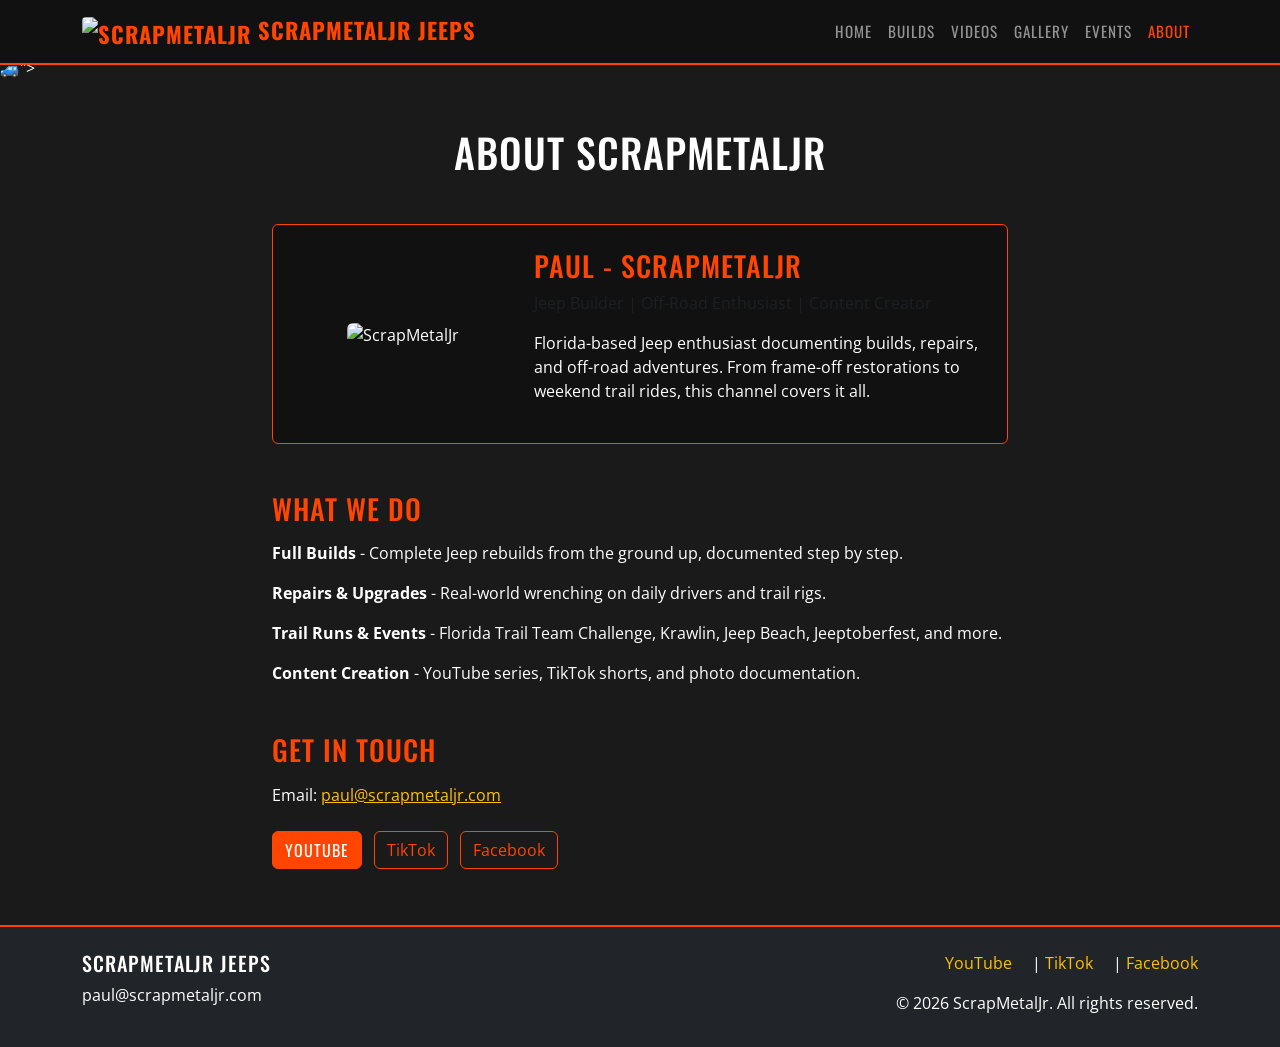
==== about.html @ 537918cd "Add website code (HTML, CSS, JS) - photos hosted externally" ====
<!DOCTYPE html>
<html lang="en">
<head>
  <meta charset="UTF-8">
  <meta name="viewport" content="width=device-width, initial-scale=1.0">
  <title>ScrapMetalJr Jeeps - About</title>
  <link href="https://cdn.jsdelivr.net/npm/bootstrap@5.3.3/dist/css/bootstrap.min.css" rel="stylesheet">
  <link href="https://fonts.googleapis.com/css2?family=Oswald:wght@400;700&display=swap" rel="stylesheet">
  <link rel="stylesheet" href="css/style.css">
  <link rel="icon" href="data:image/svg+xml,<svg xmlns=\"http://www.w3.org/2000/svg\" viewBox=\"0 0 100 100\"><text y=\".9em\" font-size=\"90\">🚙</text></svg>">
</head>
<body>
  <nav class="navbar navbar-expand-lg navbar-dark bg-dark fixed-top">
    <div class="container">
      <a class="navbar-brand fw-bold" href="index.html"><img src="Images/logo.jpg" alt="ScrapMetalJr" height="40"> ScrapMetalJr Jeeps</a>
      <button class="navbar-toggler" type="button" data-bs-toggle="collapse" data-bs-target="#navbarNav">
        <span class="navbar-toggler-icon"></span>
      </button>
      <div class="collapse navbar-collapse" id="navbarNav">
        <ul class="navbar-nav ms-auto">
          <li class="nav-item"><a class="nav-link" href="index.html">Home</a></li>
          <li class="nav-item"><a class="nav-link" href="builds.html">Builds</a></li>
          <li class="nav-item"><a class="nav-link" href="videos.html">Videos</a></li>
          <li class="nav-item"><a class="nav-link" href="gallery.html">Gallery</a></li>
          <li class="nav-item"><a class="nav-link" href="events.html">Events</a></li>
          <li class="nav-item"><a class="nav-link active" href="about.html">About</a></li>
        </ul>
      </div>
    </div>
  </nav>

  <section class="py-5">
    <div class="container">
      <h1 class="text-center mb-5">About ScrapMetalJr</h1>
      <div class="row justify-content-center">
        <div class="col-lg-8">
          <div class="card bg-dark text-white border-warning p-4 mb-5">
            <div class="row align-items-center">
              <div class="col-md-4 text-center mb-3 mb-md-0">
                <img src="Images/logo.jpg" alt="ScrapMetalJr" class="img-fluid rounded" style="max-height:200px;">
              </div>
              <div class="col-md-8">
                <h3 style="color:#FF4500">Paul - ScrapMetalJr</h3>
                <p class="text-muted">Jeep Builder | Off-Road Enthusiast | Content Creator</p>
                <p>Florida-based Jeep enthusiast documenting builds, repairs, and off-road adventures. From frame-off restorations to weekend trail rides, this channel covers it all.</p>
              </div>
            </div>
          </div>

          <h3 class="mb-3" style="color:#FF4500">What We Do</h3>
          <ul class="list-unstyled">
            <li class="mb-3">
              <strong>Full Builds</strong> - Complete Jeep rebuilds from the ground up, documented step by step.
            </li>
            <li class="mb-3">
              <strong>Repairs & Upgrades</strong> - Real-world wrenching on daily drivers and trail rigs.
            </li>
            <li class="mb-3">
              <strong>Trail Runs & Events</strong> - Florida Trail Team Challenge, Krawlin, Jeep Beach, Jeeptoberfest, and more.
            </li>
            <li class="mb-3">
              <strong>Content Creation</strong> - YouTube series, TikTok shorts, and photo documentation.
            </li>
          </ul>

          <h3 class="mb-3 mt-5" style="color:#FF4500">Get In Touch</h3>
          <p>Email: <a href="mailto:paul@scrapmetaljr.com" class="text-warning">paul@scrapmetaljr.com</a></p>
          <div class="mt-4">
            <a href="https://www.youtube.com/@ScrapMetalJr" class="btn btn-warning me-2 mb-2" target="_blank">YouTube</a>
            <a href="https://www.tiktok.com/@ScrapMetalJr" class="btn btn-outline-dark me-2 mb-2" target="_blank">TikTok</a>
            <a href="https://www.facebook.com/ScrapMetalJr" class="btn btn-outline-dark me-2 mb-2" target="_blank">Facebook</a>
          </div>
        </div>
      </div>
    </div>
  </section>

  <footer class="bg-dark text-white py-4 mt-auto">
    <div class="container">
      <div class="row">
        <div class="col-md-6">
          <h5>ScrapMetalJr Jeeps</h5>
          <p>paul@scrapmetaljr.com</p>
        </div>
        <div class="col-md-6 text-end">
          <a href="https://www.youtube.com/@ScrapMetalJr" class="text-warning me-3">YouTube</a> |
          <a href="https://www.tiktok.com/@ScrapMetalJr" class="text-warning me-3">TikTok</a> |
          <a href="https://www.facebook.com/ScrapMetalJr" class="text-warning">Facebook</a>
          <p class="mt-3 mb-0">&copy; 2026 ScrapMetalJr. All rights reserved.</p>
        </div>
      </div>
    </div>
  </footer>

  <script src="https://cdn.jsdelivr.net/npm/bootstrap@5.3.3/dist/js/bootstrap.bundle.min.js"></script>
  <script src="js/script.js"></script>
</body>
</html>
---- css/style.css ----
@import url('https://fonts.googleapis.com/css2?family=Oswald:wght@400;500;700&family=Open+Sans:wght@400;600&display=swap');

:root {
  --orange: #FF4500;
  --orange-dark: #CC3700;
  --dark: #1a1a1a;
  --darker: #111;
  --light: #f8f9fa;
  --gray: #6c757d;
  --warning: #ffc107;
}

* {
  margin: 0;
  padding: 0;
  box-sizing: border-box;
}

body {
  font-family: 'Open Sans', sans-serif;
  background-color: var(--dark);
  color: #fff;
  padding-top: 56px;
}

h1, h2, h3, h4, h5, h6, .navbar-brand {
  font-family: 'Oswald', sans-serif;
  text-transform: uppercase;
  letter-spacing: 1px;
}

/* Navbar */
.navbar {
  backdrop-filter: blur(10px);
  background-color: rgba(17, 17, 17, 0.95) !important;
  border-bottom: 2px solid var(--orange);
  z-index: 1030;
}

.navbar-brand {
  font-size: 1.4rem;
  color: var(--orange) !important;
}

.navbar-brand img {
  border-radius: 4px;
}

.nav-link {
  font-family: 'Oswald', sans-serif;
  text-transform: uppercase;
  letter-spacing: 1px;
  font-size: 0.95rem;
  transition: color 0.3s;
}

.nav-link:hover,
.nav-link.active {
  color: var(--orange) !important;
}

/* Hero Section */
.hero {
  position: relative;
  min-height: 100vh;
  display: flex;
  align-items: center;
  justify-content: center;
  text-align: center;
  background-size: cover;
  background-position: center;
  background-attachment: fixed;
}

.hero::before {
  content: '';
  position: absolute;
  inset: 0;
  background: linear-gradient(to bottom, rgba(0,0,0,0.5) 0%, rgba(0,0,0,0.3) 100%);
}

.hero .container {
  position: relative;
  z-index: 1;
}

.hero h1 {
  font-size: clamp(2.5rem, 6vw, 5rem);
  font-weight: 700;
  text-shadow: 2px 2px 8px rgba(0,0,0,0.7);
  animation: fadeInUp 1s ease-out;
}

.hero .lead {
  font-size: clamp(1rem, 2.5vw, 1.5rem);
  animation: fadeInUp 1s ease-out 0.3s both;
}

.hero .btn {
  animation: fadeInUp 1s ease-out 0.6s both;
}

@keyframes fadeInUp {
  from { opacity: 0; transform: translateY(30px); }
  to { opacity: 1; transform: translateY(0); }
}

/* Buttons */
.btn-warning {
  background-color: var(--orange);
  border-color: var(--orange);
  color: #fff;
  font-family: 'Oswald', sans-serif;
  text-transform: uppercase;
  letter-spacing: 1px;
  transition: all 0.3s;
}

.btn-warning:hover {
  background-color: var(--orange-dark);
  border-color: var(--orange-dark);
  color: #fff;
  transform: translateY(-2px);
  box-shadow: 0 4px 15px rgba(255, 69, 0, 0.4);
}

.btn-outline-dark {
  color: var(--orange);
  border-color: var(--orange);
}

.btn-outline-dark:hover {
  background-color: var(--orange);
  border-color: var(--orange);
  color: #fff;
}

.btn-primary {
  background-color: var(--orange);
  border-color: var(--orange);
}

.btn-primary:hover {
  background-color: var(--orange-dark);
  border-color: var(--orange-dark);
}

/* Cards */
.card {
  transition: transform 0.3s, box-shadow 0.3s;
  overflow: hidden;
}

.card:hover {
  transform: translateY(-5px);
  box-shadow: 0 8px 25px rgba(255, 69, 0, 0.3);
}

.card.bg-dark {
  background-color: var(--darker) !important;
}

.card.border-warning {
  border-color: var(--orange) !important;
}

/* Gallery Grid */
.gallery-grid {
  display: grid;
  grid-template-columns: repeat(auto-fill, minmax(280px, 1fr));
  gap: 16px;
  padding: 20px 0;
}

.gallery-grid .photo-item {
  position: relative;
  overflow: hidden;
  border-radius: 8px;
  cursor: pointer;
  aspect-ratio: 4/3;
  background: var(--darker);
}

.gallery-grid .photo-item img {
  width: 100%;
  height: 100%;
  object-fit: cover;
  transition: transform 0.4s ease, filter 0.4s ease;
}

.gallery-grid .photo-item:hover img {
  transform: scale(1.08);
  filter: brightness(1.1);
}

.gallery-grid .photo-item::after {
  content: '';
  position: absolute;
  inset: 0;
  background: linear-gradient(to top, rgba(0,0,0,0.5) 0%, transparent 50%);
  opacity: 0;
  transition: opacity 0.3s;
}

.gallery-grid .photo-item:hover::after {
  opacity: 1;
}

/* Featured Gallery on Homepage */
#featured-gallery .col-md-3 {
  overflow: hidden;
  border-radius: 8px;
}

#featured-gallery img {
  transition: transform 0.4s ease;
  cursor: pointer;
}

#featured-gallery img:hover {
  transform: scale(1.05);
}

/* Timeline */
.timeline {
  position: relative;
  max-width: 1200px;
  margin: 0 auto;
  padding: 20px 0;
}

.timeline::after {
  content: '';
  position: absolute;
  width: 4px;
  background: linear-gradient(to bottom, var(--orange), var(--orange-dark));
  top: 0;
  bottom: 0;
  left: 50%;
  margin-left: -2px;
  border-radius: 2px;
}

.timeline-item {
  padding: 10px 40px;
  position: relative;
  width: 50%;
  margin-bottom: 20px;
}

.timeline-item::after {
  content: '';
  position: absolute;
  width: 20px;
  height: 20px;
  right: -10px;
  background-color: var(--orange);
  border: 4px solid var(--dark);
  top: 20px;
  border-radius: 50%;
  z-index: 1;
  box-shadow: 0 0 10px rgba(255, 69, 0, 0.5);
}

.timeline-item.left { left: 0; }
.timeline-item.right { left: 50%; }
.timeline-item.right::after { left: -10px; }

.timeline-content {
  padding: 20px;
  background-color: var(--darker);
  border-radius: 8px;
  border: 1px solid #333;
  transition: border-color 0.3s;
}

.timeline-content:hover {
  border-color: var(--orange);
}

.timeline-content h5 {
  color: var(--orange);
  margin-bottom: 10px;
}

.timeline-content img {
  border-radius: 6px;
  margin-bottom: 12px;
  width: 100%;
  max-height: 200px;
  object-fit: cover;
}

/* Lightbox */
.lightbox-overlay {
  position: fixed;
  inset: 0;
  background: rgba(0, 0, 0, 0.95);
  z-index: 9999;
  display: flex;
  align-items: center;
  justify-content: center;
  opacity: 0;
  visibility: hidden;
  transition: opacity 0.3s, visibility 0.3s;
}

.lightbox-overlay.active {
  opacity: 1;
  visibility: visible;
}

.lightbox-overlay img {
  max-width: 90vw;
  max-height: 90vh;
  object-fit: contain;
  border-radius: 4px;
  box-shadow: 0 0 40px rgba(0,0,0,0.5);
}

.lightbox-close {
  position: absolute;
  top: 20px;
  right: 30px;
  font-size: 2.5rem;
  color: #fff;
  cursor: pointer;
  z-index: 10001;
  transition: color 0.3s;
  background: none;
  border: none;
  line-height: 1;
}

.lightbox-close:hover {
  color: var(--orange);
}

.lightbox-prev,
.lightbox-next {
  position: absolute;
  top: 50%;
  transform: translateY(-50%);
  font-size: 3rem;
  color: #fff;
  cursor: pointer;
  z-index: 10001;
  padding: 20px;
  background: none;
  border: none;
  transition: color 0.3s;
  user-select: none;
}

.lightbox-prev:hover,
.lightbox-next:hover {
  color: var(--orange);
}

.lightbox-prev { left: 20px; }
.lightbox-next { right: 20px; }

.lightbox-counter {
  position: absolute;
  bottom: 20px;
  left: 50%;
  transform: translateX(-50%);
  color: #aaa;
  font-family: 'Oswald', sans-serif;
  font-size: 1rem;
}

/* Section Styles */
section {
  padding: 80px 0;
}

section h2 {
  color: var(--orange);
  position: relative;
  display: inline-block;
}

section h2::after {
  content: '';
  position: absolute;
  bottom: -8px;
  left: 50%;
  transform: translateX(-50%);
  width: 60px;
  height: 3px;
  background: var(--orange);
  border-radius: 2px;
}

.bg-secondary {
  background-color: var(--darker) !important;
}

.bg-light {
  background-color: #222 !important;
}

.bg-light h2,
.bg-light h3 {
  color: var(--orange);
}

.bg-light p {
  color: #ccc;
}

/* Footer */
footer {
  background-color: var(--darker) !important;
  border-top: 2px solid var(--orange);
}

footer a {
  color: var(--orange);
  text-decoration: none;
  transition: opacity 0.3s;
}

footer a:hover {
  opacity: 0.8;
  color: var(--orange);
}

/* Photo Blog Entry */
.blog-entry {
  background: var(--darker);
  border-radius: 12px;
  overflow: hidden;
  margin-bottom: 40px;
  border: 1px solid #333;
  transition: border-color 0.3s;
}

.blog-entry:hover {
  border-color: var(--orange);
}

.blog-entry .entry-header {
  position: relative;
  height: 300px;
  overflow: hidden;
}

.blog-entry .entry-header img {
  width: 100%;
  height: 100%;
  object-fit: cover;
}

.blog-entry .entry-header .overlay {
  position: absolute;
  bottom: 0;
  left: 0;
  right: 0;
  padding: 30px;
  background: linear-gradient(to top, rgba(0,0,0,0.9), transparent);
}

.blog-entry .entry-header h3 {
  color: #fff;
  margin-bottom: 5px;
}

.blog-entry .entry-header .date {
  color: var(--orange);
  font-size: 0.9rem;
}

.blog-entry .entry-body {
  padding: 25px;
}

.blog-entry .entry-body p {
  color: #ccc;
  line-height: 1.7;
}

.blog-entry .photo-strip {
  display: flex;
  gap: 8px;
  padding: 0 25px 25px;
  overflow-x: auto;
}

.blog-entry .photo-strip img {
  height: 120px;
  border-radius: 6px;
  cursor: pointer;
  transition: transform 0.3s;
  flex-shrink: 0;
}

.blog-entry .photo-strip img:hover {
  transform: scale(1.05);
}

/* Loading Spinner */
.loading {
  text-align: center;
  padding: 60px;
  color: var(--gray);
}

.loading .spinner {
  width: 40px;
  height: 40px;
  border: 4px solid #333;
  border-top-color: var(--orange);
  border-radius: 50%;
  animation: spin 0.8s linear infinite;
  margin: 0 auto 20px;
}

@keyframes spin {
  to { transform: rotate(360deg); }
}

/* Responsive */
@media screen and (max-width: 768px) {
  .timeline::after { left: 20px; }
  .timeline-item {
    width: 100%;
    padding-left: 50px;
    padding-right: 15px;
  }
  .timeline-item::after { left: 12px; }
  .timeline-item.right { left: 0; }

  .gallery-grid {
    grid-template-columns: repeat(auto-fill, minmax(150px, 1fr));
    gap: 8px;
  }

  section { padding: 50px 0; }

  .hero h1 { font-size: 2.2rem; }

  .lightbox-prev, .lightbox-next {
    font-size: 2rem;
    padding: 10px;
  }

  .blog-entry .entry-header { height: 200px; }
}

@media screen and (max-width: 480px) {
  .gallery-grid {
    grid-template-columns: repeat(2, 1fr);
  }
}

/* Scrollbar */
::-webkit-scrollbar {
  width: 8px;
  height: 8px;
}

::-webkit-scrollbar-track {
  background: var(--darker);
}

::-webkit-scrollbar-thumb {
  background: var(--orange);
  border-radius: 4px;
}

::-webkit-scrollbar-thumb:hover {
  background: var(--orange-dark);
}

/* Tab styling for events */
.nav-tabs {
  border-bottom-color: var(--orange);
}

.nav-tabs .nav-link {
  color: #aaa;
  border: none;
  border-bottom: 2px solid transparent;
  font-family: 'Oswald', sans-serif;
}

.nav-tabs .nav-link:hover {
  color: var(--orange);
  border-color: transparent transparent var(--orange);
}

.nav-tabs .nav-link.active {
  color: var(--orange);
  background: transparent;
  border-color: transparent transparent var(--orange);
}

/* Filter/search bar */
.filter-bar {
  display: flex;
  gap: 12px;
  margin-bottom: 30px;
  flex-wrap: wrap;
  align-items: center;
}

.filter-bar input,
.filter-bar select {
  background: var(--darker);
  border: 1px solid #444;
  color: #fff;
  padding: 10px 16px;
  border-radius: 6px;
  font-family: 'Open Sans', sans-serif;
  font-size: 0.95rem;
}

.filter-bar input:focus,
.filter-bar select:focus {
  outline: none;
  border-color: var(--orange);
  box-shadow: 0 0 0 2px rgba(255, 69, 0, 0.2);
}

.filter-bar input::placeholder {
  color: #666;
}
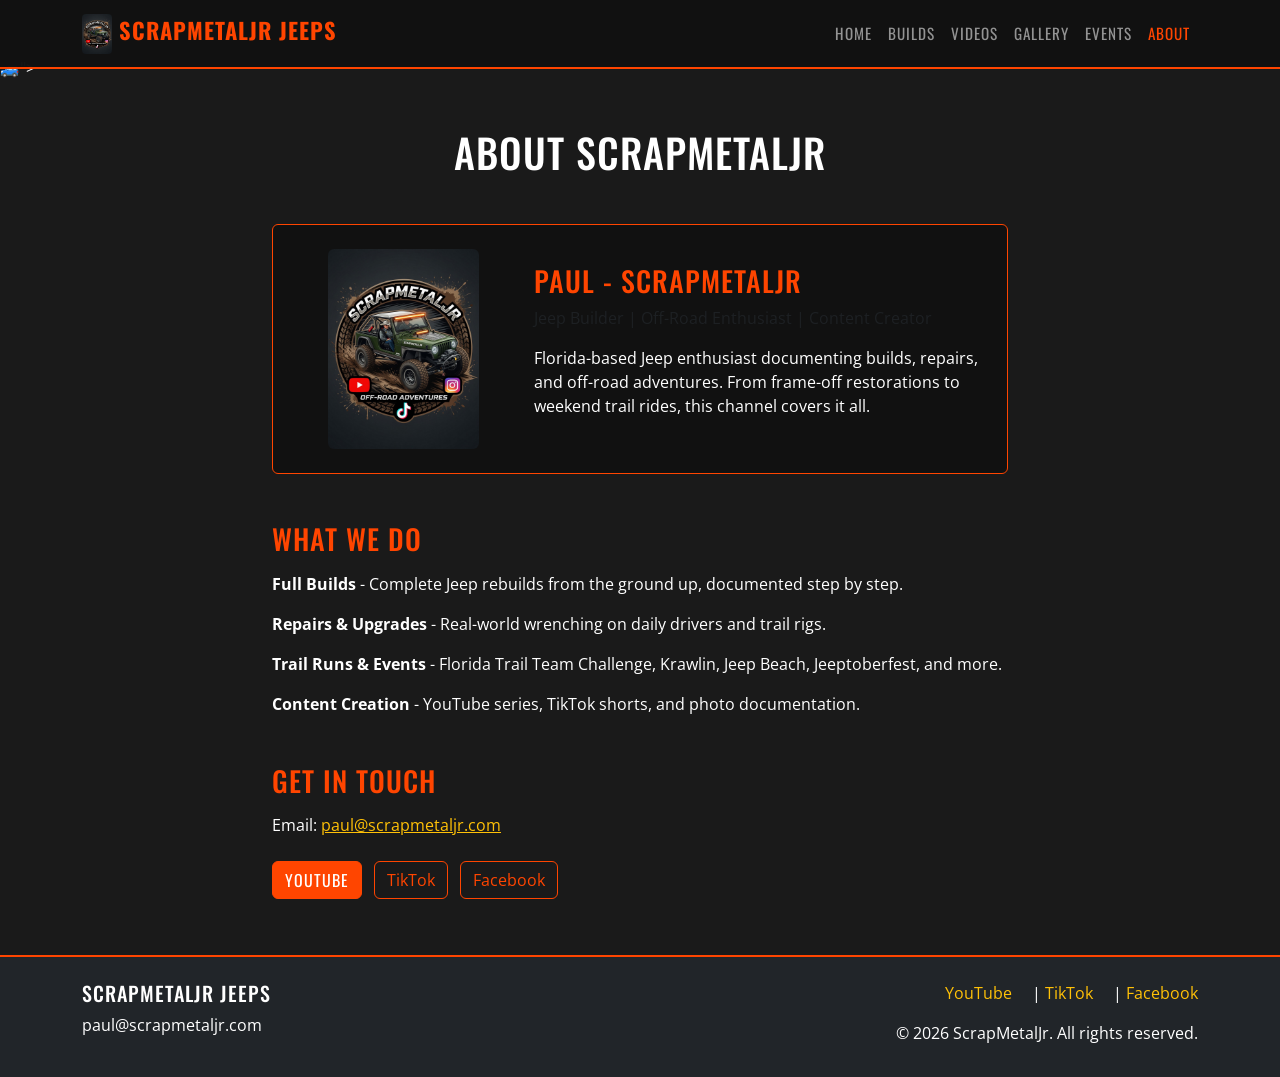
==== commit 0a31d722: "Fix background image, add new logo, update all pages" ====
--- a/about.html
+++ b/about.html
@@ -12,7 +12,7 @@
 <body>
   <nav class="navbar navbar-expand-lg navbar-dark bg-dark fixed-top">
     <div class="container">
-      <a class="navbar-brand fw-bold" href="index.html"><img src="Images/logo.jpg" alt="ScrapMetalJr" height="40"> ScrapMetalJr Jeeps</a>
+      <a class="navbar-brand fw-bold" href="index.html"><img src="Images/logo.jpeg" alt="ScrapMetalJr" height="40"> ScrapMetalJr Jeeps</a>
       <button class="navbar-toggler" type="button" data-bs-toggle="collapse" data-bs-target="#navbarNav">
         <span class="navbar-toggler-icon"></span>
       </button>
@@ -37,7 +37,7 @@
           <div class="card bg-dark text-white border-warning p-4 mb-5">
             <div class="row align-items-center">
               <div class="col-md-4 text-center mb-3 mb-md-0">
-                <img src="Images/logo.jpg" alt="ScrapMetalJr" class="img-fluid rounded" style="max-height:200px;">
+                <img src="Images/logo.jpeg" alt="ScrapMetalJr" class="img-fluid rounded" style="max-height:200px;">
               </div>
               <div class="col-md-8">
                 <h3 style="color:#FF4500">Paul - ScrapMetalJr</h3>
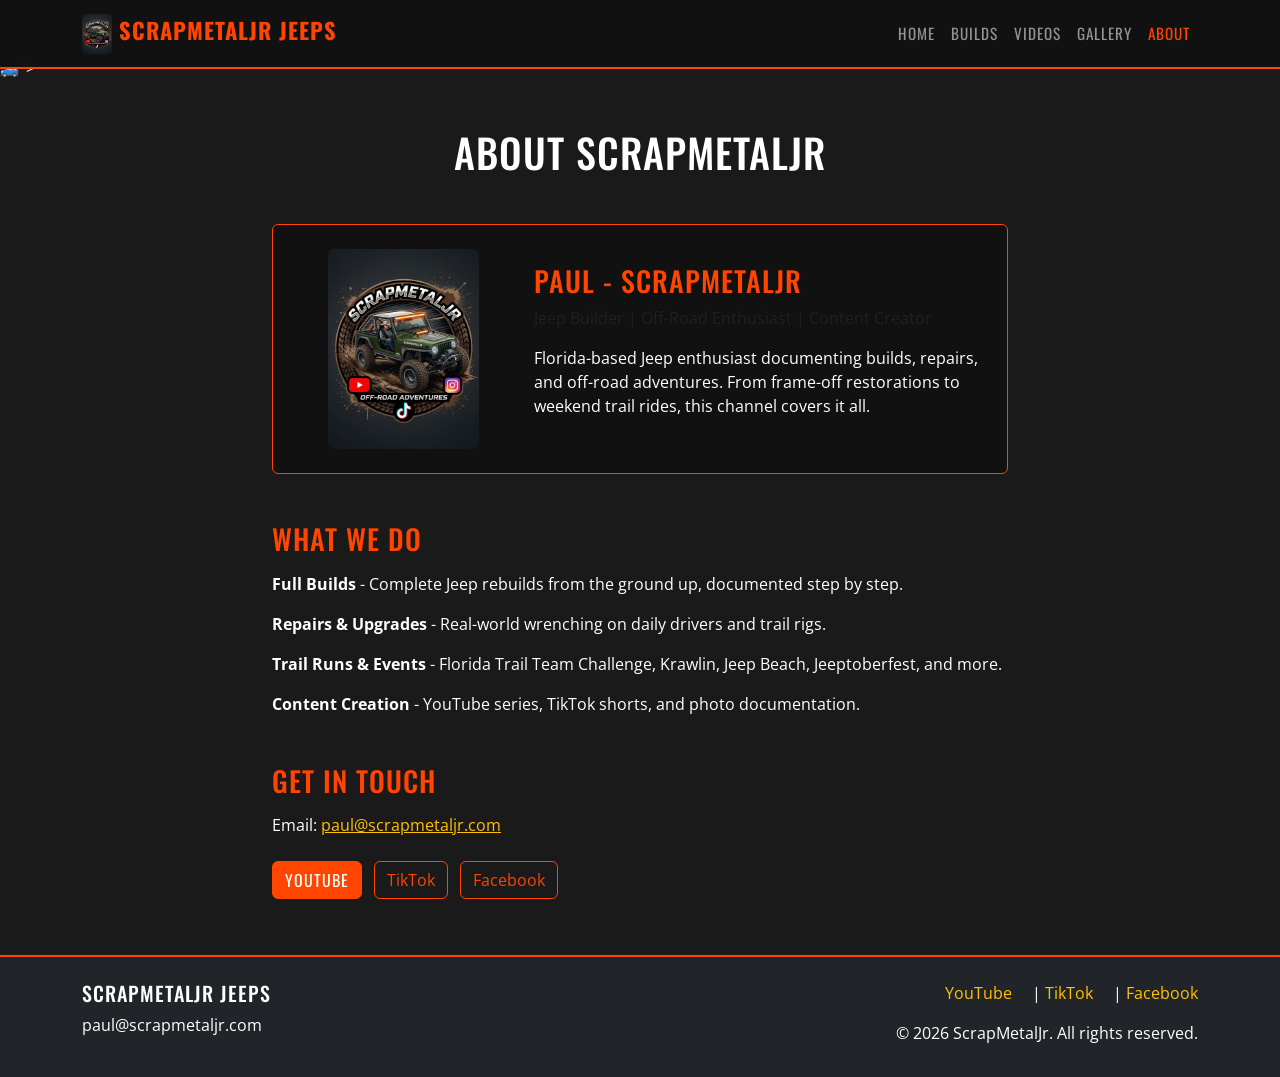
==== commit 0fdb2776: "Rebuild Events page with Google Calendar embed" ====
--- a/about.html
+++ b/about.html
@@ -22,7 +22,6 @@
           <li class="nav-item"><a class="nav-link" href="builds.html">Builds</a></li>
           <li class="nav-item"><a class="nav-link" href="videos.html">Videos</a></li>
           <li class="nav-item"><a class="nav-link" href="gallery.html">Gallery</a></li>
-          <li class="nav-item"><a class="nav-link" href="events.html">Events</a></li>
           <li class="nav-item"><a class="nav-link active" href="about.html">About</a></li>
         </ul>
       </div>
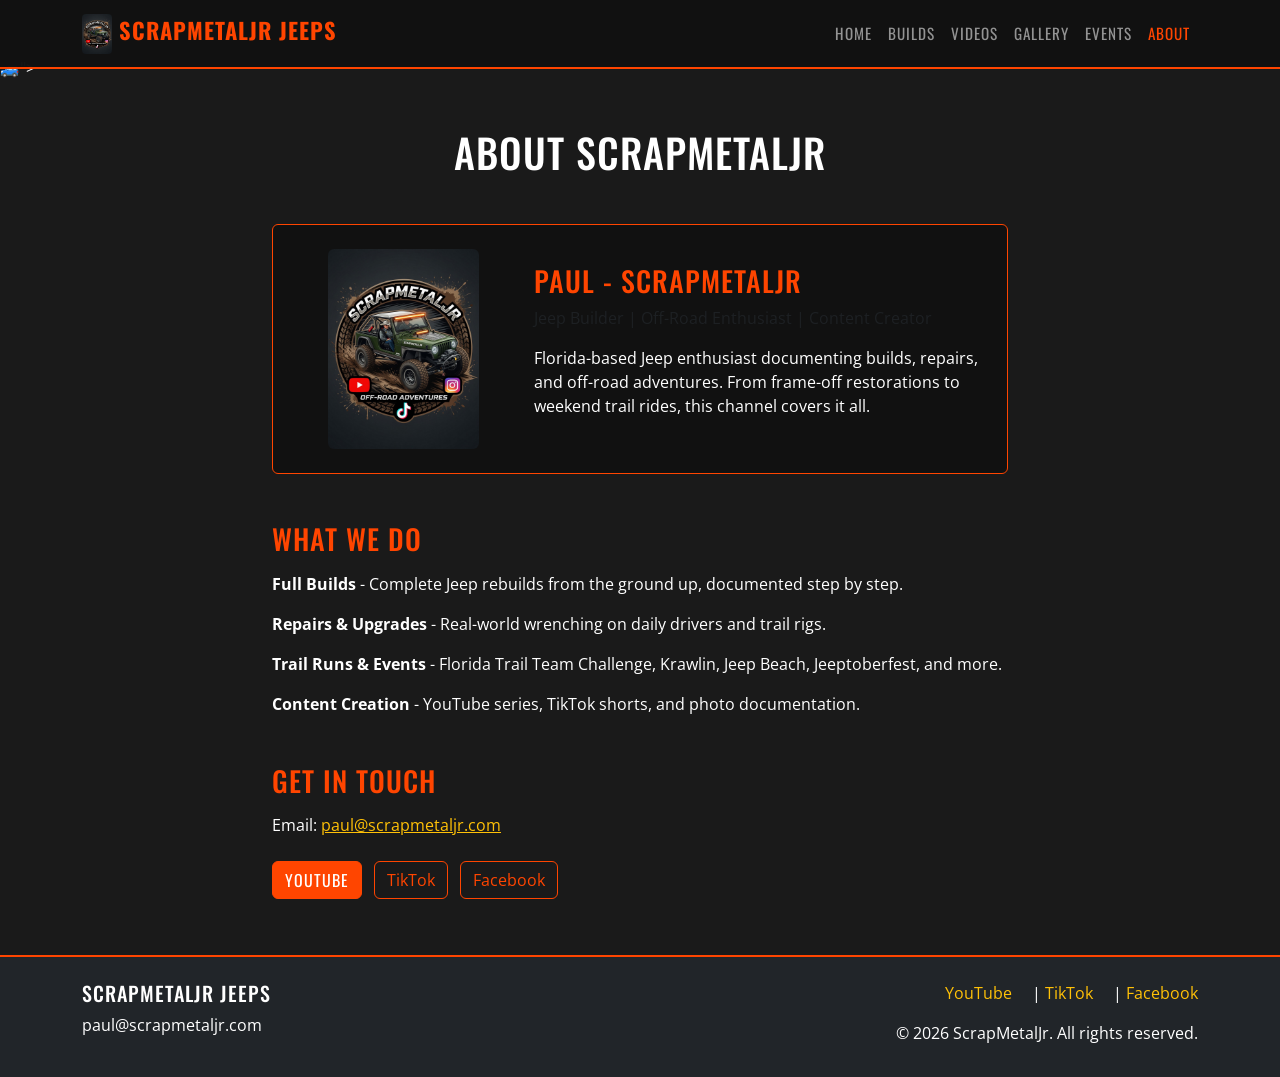
==== commit dbc391a2: "Add Events nav link to about page" ====
--- a/about.html
+++ b/about.html
@@ -22,6 +22,7 @@
           <li class="nav-item"><a class="nav-link" href="builds.html">Builds</a></li>
           <li class="nav-item"><a class="nav-link" href="videos.html">Videos</a></li>
           <li class="nav-item"><a class="nav-link" href="gallery.html">Gallery</a></li>
+          <li class="nav-item"><a class="nav-link" href="events.html">Events</a></li>
           <li class="nav-item"><a class="nav-link active" href="about.html">About</a></li>
         </ul>
       </div>
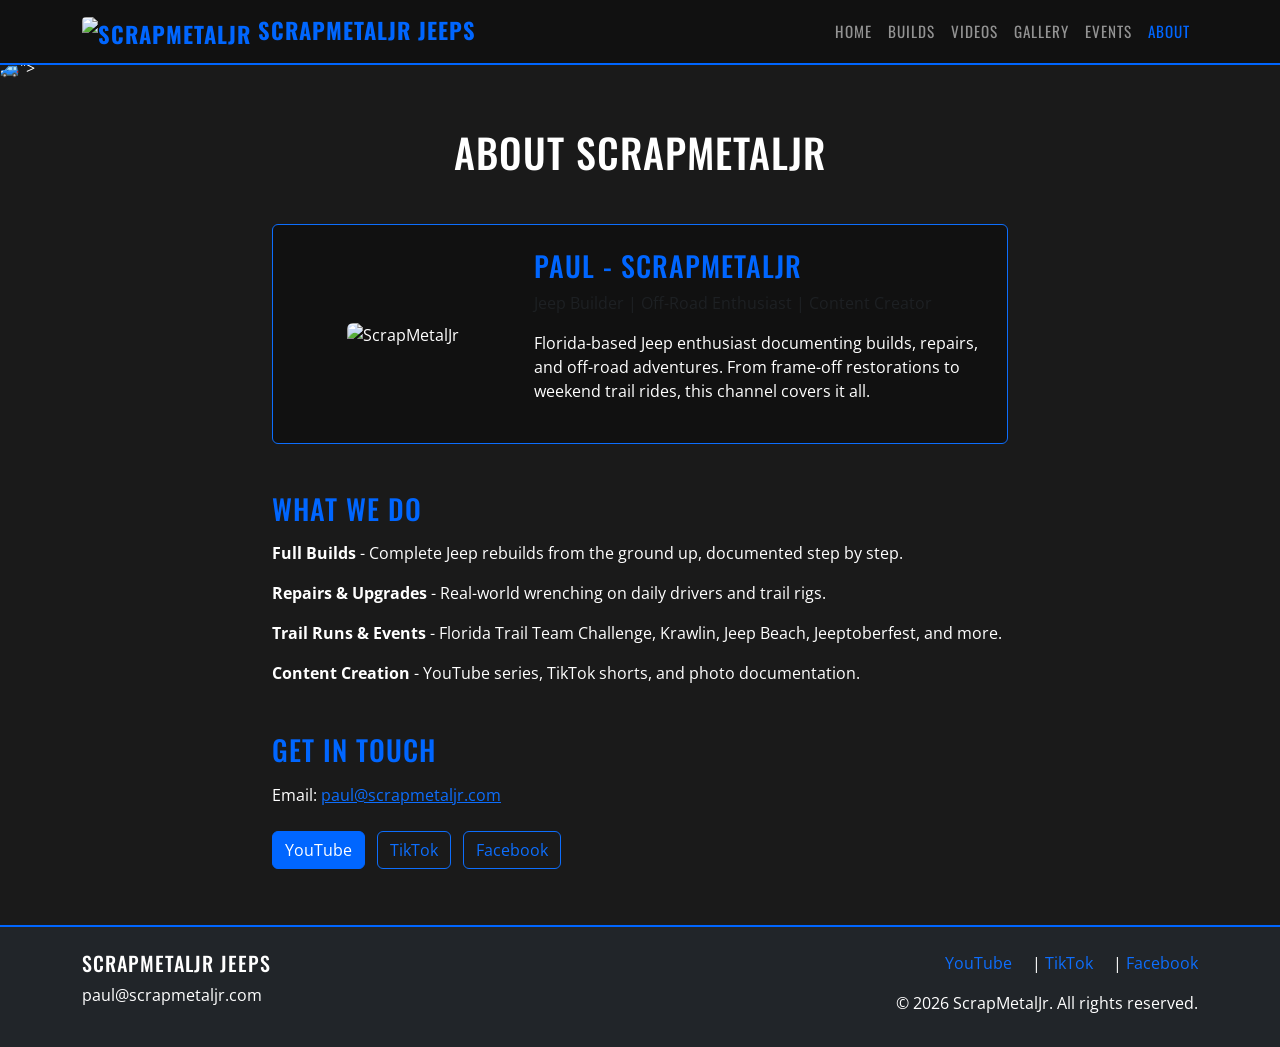
==== commit 970d3bd2: "Fix color and consistency issues" ====
--- a/about.html
+++ b/about.html
@@ -12,7 +12,7 @@
 <body>
   <nav class="navbar navbar-expand-lg navbar-dark bg-dark fixed-top">
     <div class="container">
-      <a class="navbar-brand fw-bold" href="index.html"><img src="Images/logo.jpeg" alt="ScrapMetalJr" height="40"> ScrapMetalJr Jeeps</a>
+      <a class="navbar-brand fw-bold" href="index.html"><img src="https://res.cloudinary.com/dp34ykdrn/image/upload/f_auto,q_auto,w_50/logo" alt="ScrapMetalJr" height="40"> ScrapMetalJr Jeeps</a>
       <button class="navbar-toggler" type="button" data-bs-toggle="collapse" data-bs-target="#navbarNav">
         <span class="navbar-toggler-icon"></span>
       </button>
@@ -34,20 +34,20 @@
       <h1 class="text-center mb-5">About ScrapMetalJr</h1>
       <div class="row justify-content-center">
         <div class="col-lg-8">
-          <div class="card bg-dark text-white border-warning p-4 mb-5">
+          <div class="card bg-dark text-white border-primary p-4 mb-5">
             <div class="row align-items-center">
               <div class="col-md-4 text-center mb-3 mb-md-0">
-                <img src="Images/logo.jpeg" alt="ScrapMetalJr" class="img-fluid rounded" style="max-height:200px;">
+                <img src="https://res.cloudinary.com/dp34ykdrn/image/upload/f_auto,q_auto,w_50/logo" alt="ScrapMetalJr" class="img-fluid rounded" style="max-height:200px;">
               </div>
               <div class="col-md-8">
-                <h3 style="color:#FF4500">Paul - ScrapMetalJr</h3>
+                <h3 style="color:#0066FF">Paul - ScrapMetalJr</h3>
                 <p class="text-muted">Jeep Builder | Off-Road Enthusiast | Content Creator</p>
                 <p>Florida-based Jeep enthusiast documenting builds, repairs, and off-road adventures. From frame-off restorations to weekend trail rides, this channel covers it all.</p>
               </div>
             </div>
           </div>
 
-          <h3 class="mb-3" style="color:#FF4500">What We Do</h3>
+          <h3 class="mb-3" style="color:#0066FF">What We Do</h3>
           <ul class="list-unstyled">
             <li class="mb-3">
               <strong>Full Builds</strong> - Complete Jeep rebuilds from the ground up, documented step by step.
@@ -63,12 +63,12 @@
             </li>
           </ul>
 
-          <h3 class="mb-3 mt-5" style="color:#FF4500">Get In Touch</h3>
-          <p>Email: <a href="mailto:paul@scrapmetaljr.com" class="text-warning">paul@scrapmetaljr.com</a></p>
+          <h3 class="mb-3 mt-5" style="color:#0066FF">Get In Touch</h3>
+          <p>Email: <a href="mailto:paul@scrapmetaljr.com" class="text-primary">paul@scrapmetaljr.com</a></p>
           <div class="mt-4">
-            <a href="https://www.youtube.com/@ScrapMetalJr" class="btn btn-warning me-2 mb-2" target="_blank">YouTube</a>
-            <a href="https://www.tiktok.com/@ScrapMetalJr" class="btn btn-outline-dark me-2 mb-2" target="_blank">TikTok</a>
-            <a href="https://www.facebook.com/ScrapMetalJr" class="btn btn-outline-dark me-2 mb-2" target="_blank">Facebook</a>
+            <a href="https://www.youtube.com/@ScrapMetalJr" class="btn btn-primary me-2 mb-2" target="_blank">YouTube</a>
+            <a href="https://www.tiktok.com/@ScrapMetalJr" class="btn btn-outline-primary me-2 mb-2" target="_blank">TikTok</a>
+            <a href="https://www.facebook.com/ScrapMetalJr" class="btn btn-outline-primary me-2 mb-2" target="_blank">Facebook</a>
           </div>
         </div>
       </div>
@@ -83,9 +83,9 @@
           <p>paul@scrapmetaljr.com</p>
         </div>
         <div class="col-md-6 text-end">
-          <a href="https://www.youtube.com/@ScrapMetalJr" class="text-warning me-3">YouTube</a> |
-          <a href="https://www.tiktok.com/@ScrapMetalJr" class="text-warning me-3">TikTok</a> |
-          <a href="https://www.facebook.com/ScrapMetalJr" class="text-warning">Facebook</a>
+          <a href="https://www.youtube.com/@ScrapMetalJr" class="text-primary me-3">YouTube</a> |
+          <a href="https://www.tiktok.com/@ScrapMetalJr" class="text-primary me-3">TikTok</a> |
+          <a href="https://www.facebook.com/ScrapMetalJr" class="text-primary">Facebook</a>
           <p class="mt-3 mb-0">&copy; 2026 ScrapMetalJr. All rights reserved.</p>
         </div>
       </div>
--- a/css/style.css
+++ b/css/style.css
@@ -1,8 +1,8 @@
 @import url('https://fonts.googleapis.com/css2?family=Oswald:wght@400;500;700&family=Open+Sans:wght@400;600&display=swap');
 
 :root {
-  --orange: #FF4500;
-  --orange-dark: #CC3700;
+  --blue: #0066FF;
+  --blue-dark: #0052CC;
   --dark: #1a1a1a;
   --darker: #111;
   --light: #f8f9fa;
@@ -33,13 +33,13 @@
 .navbar {
   backdrop-filter: blur(10px);
   background-color: rgba(17, 17, 17, 0.95) !important;
-  border-bottom: 2px solid var(--orange);
+  border-bottom: 2px solid var(--blue);
   z-index: 1030;
 }
 
 .navbar-brand {
   font-size: 1.4rem;
-  color: var(--orange) !important;
+  color: var(--blue) !important;
 }
 
 .navbar-brand img {
@@ -56,7 +56,7 @@
 
 .nav-link:hover,
 .nav-link.active {
-  color: var(--orange) !important;
+  color: var(--blue) !important;
 }
 
 /* Hero Section */
@@ -107,8 +107,8 @@
 
 /* Buttons */
 .btn-warning {
-  background-color: var(--orange);
-  border-color: var(--orange);
+  background-color: var(--blue);
+  border-color: var(--blue);
   color: #fff;
   font-family: 'Oswald', sans-serif;
   text-transform: uppercase;
@@ -117,32 +117,32 @@
 }
 
 .btn-warning:hover {
-  background-color: var(--orange-dark);
-  border-color: var(--orange-dark);
+  background-color: var(--blue-dark);
+  border-color: var(--blue-dark);
   color: #fff;
   transform: translateY(-2px);
   box-shadow: 0 4px 15px rgba(255, 69, 0, 0.4);
 }
 
 .btn-outline-dark {
-  color: var(--orange);
-  border-color: var(--orange);
+  color: var(--blue);
+  border-color: var(--blue);
 }
 
 .btn-outline-dark:hover {
-  background-color: var(--orange);
-  border-color: var(--orange);
+  background-color: var(--blue);
+  border-color: var(--blue);
   color: #fff;
 }
 
 .btn-primary {
-  background-color: var(--orange);
-  border-color: var(--orange);
+  background-color: var(--blue);
+  border-color: var(--blue);
 }
 
 .btn-primary:hover {
-  background-color: var(--orange-dark);
-  border-color: var(--orange-dark);
+  background-color: var(--blue-dark);
+  border-color: var(--blue-dark);
 }
 
 /* Cards */
@@ -161,7 +161,7 @@
 }
 
 .card.border-warning {
-  border-color: var(--orange) !important;
+  border-color: var(--blue) !important;
 }
 
 /* Gallery Grid */
@@ -233,7 +233,7 @@
   content: '';
   position: absolute;
   width: 4px;
-  background: linear-gradient(to bottom, var(--orange), var(--orange-dark));
+  background: linear-gradient(to bottom, var(--blue), var(--blue-dark));
   top: 0;
   bottom: 0;
   left: 50%;
@@ -254,7 +254,7 @@
   width: 20px;
   height: 20px;
   right: -10px;
-  background-color: var(--orange);
+  background-color: var(--blue);
   border: 4px solid var(--dark);
   top: 20px;
   border-radius: 50%;
@@ -275,11 +275,11 @@
 }
 
 .timeline-content:hover {
-  border-color: var(--orange);
+  border-color: var(--blue);
 }
 
 .timeline-content h5 {
-  color: var(--orange);
+  color: var(--blue);
   margin-bottom: 10px;
 }
 
@@ -333,7 +333,7 @@
 }
 
 .lightbox-close:hover {
-  color: var(--orange);
+  color: var(--blue);
 }
 
 .lightbox-prev,
@@ -354,7 +354,7 @@
 
 .lightbox-prev:hover,
 .lightbox-next:hover {
-  color: var(--orange);
+  color: var(--blue);
 }
 
 .lightbox-prev { left: 20px; }
@@ -376,7 +376,7 @@
 }
 
 section h2 {
-  color: var(--orange);
+  color: var(--blue);
   position: relative;
   display: inline-block;
 }
@@ -389,7 +389,7 @@
   transform: translateX(-50%);
   width: 60px;
   height: 3px;
-  background: var(--orange);
+  background: var(--blue);
   border-radius: 2px;
 }
 
@@ -403,7 +403,7 @@
 
 .bg-light h2,
 .bg-light h3 {
-  color: var(--orange);
+  color: var(--blue);
 }
 
 .bg-light p {
@@ -413,18 +413,18 @@
 /* Footer */
 footer {
   background-color: var(--darker) !important;
-  border-top: 2px solid var(--orange);
+  border-top: 2px solid var(--blue);
 }
 
 footer a {
-  color: var(--orange);
+  color: var(--blue);
   text-decoration: none;
   transition: opacity 0.3s;
 }
 
 footer a:hover {
   opacity: 0.8;
-  color: var(--orange);
+  color: var(--blue);
 }
 
 /* Photo Blog Entry */
@@ -438,7 +438,7 @@
 }
 
 .blog-entry:hover {
-  border-color: var(--orange);
+  border-color: var(--blue);
 }
 
 .blog-entry .entry-header {
@@ -468,7 +468,7 @@
 }
 
 .blog-entry .entry-header .date {
-  color: var(--orange);
+  color: var(--blue);
   font-size: 0.9rem;
 }
 
@@ -511,7 +511,7 @@
   width: 40px;
   height: 40px;
   border: 4px solid #333;
-  border-top-color: var(--orange);
+  border-top-color: var(--blue);
   border-radius: 50%;
   animation: spin 0.8s linear infinite;
   margin: 0 auto 20px;
@@ -566,17 +566,17 @@
 }
 
 ::-webkit-scrollbar-thumb {
-  background: var(--orange);
+  background: var(--blue);
   border-radius: 4px;
 }
 
 ::-webkit-scrollbar-thumb:hover {
-  background: var(--orange-dark);
+  background: var(--blue-dark);
 }
 
 /* Tab styling for events */
 .nav-tabs {
-  border-bottom-color: var(--orange);
+  border-bottom-color: var(--blue);
 }
 
 .nav-tabs .nav-link {
@@ -587,14 +587,14 @@
 }
 
 .nav-tabs .nav-link:hover {
-  color: var(--orange);
-  border-color: transparent transparent var(--orange);
+  color: var(--blue);
+  border-color: transparent transparent var(--blue);
 }
 
 .nav-tabs .nav-link.active {
-  color: var(--orange);
+  color: var(--blue);
   background: transparent;
-  border-color: transparent transparent var(--orange);
+  border-color: transparent transparent var(--blue);
 }
 
 /* Filter/search bar */
@@ -620,7 +620,7 @@
 .filter-bar input:focus,
 .filter-bar select:focus {
   outline: none;
-  border-color: var(--orange);
+  border-color: var(--blue);
   box-shadow: 0 0 0 2px rgba(255, 69, 0, 0.2);
 }
 
